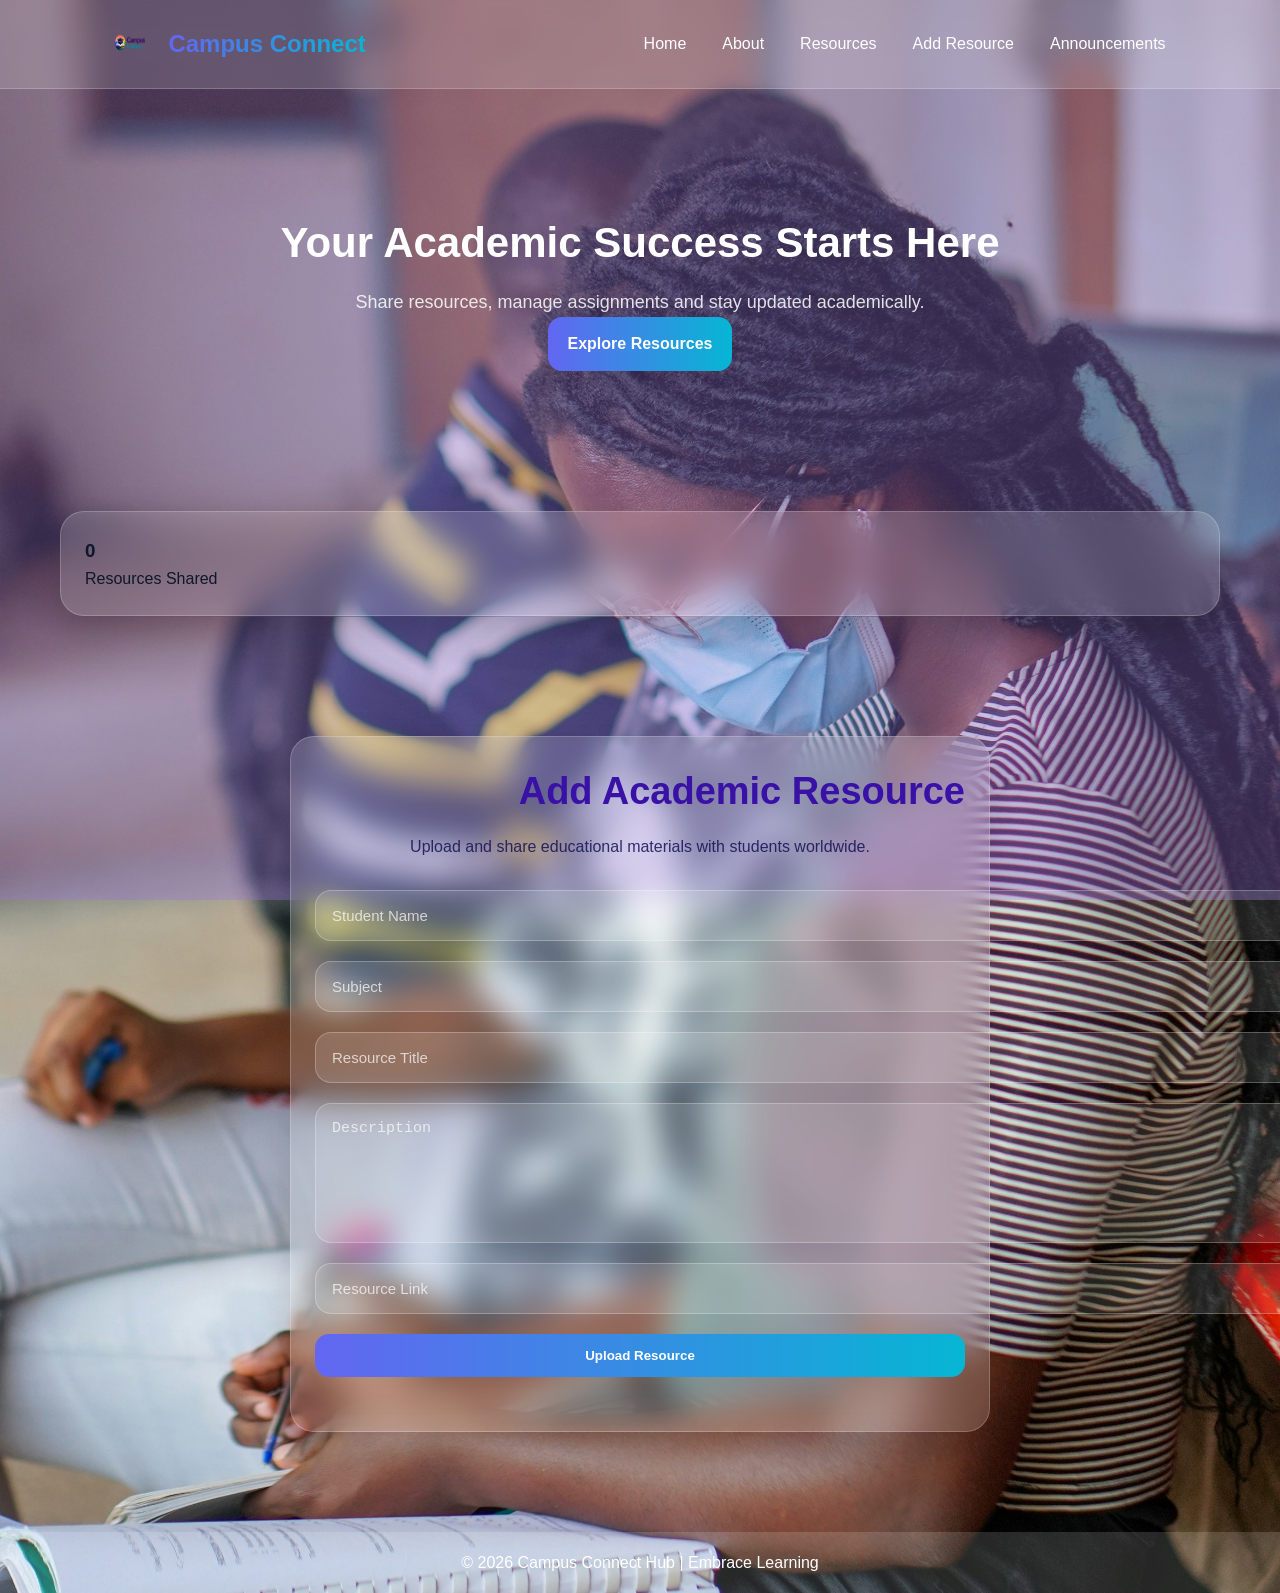
==== index.html @ 4bccbc1d "Update my index.html file" ====
<!DOCTYPE html>
<html lang="en">
<head>
  <meta charset="UTF-8" />
  <meta name="viewport" content="width=device-width, initial-scale=1.0"/>
  <title>Campus Connect Hub</title>

  <link rel="stylesheet" href="css/style.css"/>
</head>

<body class="screen home">

<header>

  <nav>

    <div class="logo-container">
      <img src="./assets/images/logo.png" alt="Campus Connect Hub" class="logo-img">

      <span class="logo-text">
        Campus Connect
      </span>
    </div>

    <ul>
      <li><a href="index.html">Home</a></li>

      <li><a href="about.html">About</a></li>

      <li><a href="resources.html">Resources</a></li>

      <li><a href="add.html">Add Resource</a></li>

      <li><a href="announcements.html">Announcements</a></li>
    </ul>

  </nav>

</header>

<main>

  <!-- HERO SECTION -->

  <section class="hero">

    <h2>
      Your Academic Success Starts Here
    </h2>

    <p>
      Share resources, manage assignments and stay updated academically.
    </p>

    <a href="resources.html" class="btn">
      Explore Resources
    </a>

  </section>

  <!-- STATS SECTION -->

  <section class="stats">

    <div class="card">

      <h3 id="resourceCount">
        0
      </h3>

      <p>
        Resources Shared
      </p>

    </div>

  </section>

  <!-- FORM SECTION -->

  <section class="form-section">

    <div class="form-container">

      <h2>
        Add Academic Resource
      </h2>

      <p>
        Upload and share educational materials with students worldwide.
      </p>

      <form id="resourceForm">

        <input 
          type="text" 
          id="studentName" 
          placeholder="Student Name" 
          required
        >

        <input 
          type="text" 
          id="subject" 
          placeholder="Subject" 
          required
        >

        <input 
          type="text" 
          id="title" 
          placeholder="Resource Title" 
          required
        >

        <textarea 
          id="description" 
          placeholder="Description" 
          required
        ></textarea>

        <input 
          type="url" 
          id="link" 
          placeholder="Resource Link" 
          required
        >

        <button type="submit">
          Upload Resource
        </button>

      </form>

      <p id="message"></p>

    </div>

  </section>

</main>

<footer>
  <p>
    © 2026 Campus Connect Hub | Embrace Learning
  </p>
</footer>

<script src="js/script.js"></script>

</body>
</html>
---- css/style.css ----
/* =========================
   DESIGN SYSTEM
========================= */

:root {
  --text: #0f172a;
  --muted: #64748b;

  --primary: #6366f1;
  --secondary: #06b6d4;
  --accent: #f97316;

  --border: #e5e7eb;
  --shadow: 0 12px 30px rgba(0,0,0,0.10);
  --radius: 14px;
}

/* =========================
   GLOBAL RESET
========================= */

* {
  margin: 0;
  padding: 0;
  box-sizing: border-box;
}

/* =========================
   BACKGROUND IMAGE SYSTEM
========================= */

body {
  font-family: "Inter", "Poppins", sans-serif;
  color: var(--text);
  line-height: 1.6;
  min-height: 100vh;

  background-size: cover;
  background-position: center;
  background-repeat: no-repeat;

  position: relative;
  display: flex;
  flex-direction: column;

  z-index: 0;
}

/* DARK OVERLAY */
body::before {
  content: "";
  position: fixed;
  inset: 0;
  background: rgba(156, 116, 221, 0.35);
  z-index: -1;
}

/* KEEP CONTENT ABOVE OVERLAY */
header,
main,
footer {
  position: relative;
  z-index: 1;
}

/* SCREEN ANIMATION */
body.screen {
  animation: fadeIn 0.6s ease;
}

/* =========================
   PAGE BACKGROUNDS
========================= */

body.home {
  background-image: url("../assets/images/kojo-kwarteng-xl-x9IB6wxc-unsplash.jpg");
}

body.about {
  background-image: url("../assets/images/kojo-kwarteng-n5duzZWYReQ-unsplash.jpg");
}

body.resources {
  background-image: url("../assets/images/cytonn-photography-vWchRczcQwM-unsplash.jpg");
}

body.add {
  background-image: url("../assets/images/justin-morgan-xE0RlkfJ41U-unsplash.jpg");
}

body.announcements {
  background-image: url("../assets/images/premium_photo-1714265043317-b49141f2197b.avif");
}

/* =========================
   NAVBAR
========================= */

nav {
  display: flex;
  justify-content: space-between;
  align-items: center;

  padding: 14px 8%;

  background: rgba(255,255,255,0.15);
  backdrop-filter: blur(12px);

  border-bottom: 1px solid rgba(255,255,255,0.2);

  color: white;
}

nav ul {
  display: flex;
  gap: 12px;
  list-style: none;
}

nav ul li a {
  color: white;
  text-decoration: none;

  padding: 8px 12px;
  border-radius: 10px;

  transition: 0.3s;
}

nav ul li a:hover {
  background: rgba(255,255,255,0.25);
}

/* =========================
   LOGO
========================= */

.logo-container {
  display: flex;
  align-items: center;
  gap: 6px;
}

.logo-img {
  width: 60px;
  height: 60px;

  border-radius: 12px;

  animation: pop 1s ease;
}

.logo-text {
  font-weight: 800;
  font-size: 24px;

  background: linear-gradient(
    90deg,
    var(--primary),
    var(--secondary)
  );

  color: transparent;
  background-clip: text;
}

/* =========================
   MAIN LAYOUT
========================= */

main {
  flex: 1;
  padding: 20px;
}

/* =========================
   HERO
========================= */

.hero {
  text-align: center;
  padding: 100px 20px;
}

.hero h2 {
  font-size: 42px;
  font-weight: 800;
  color: white;
}

.hero p {
  color: rgba(255,255,255,0.85);
  margin-top: 12px;
  font-size: 18px;
}

/* =========================
   BUTTONS
========================= */

.btn,
button {
  background: linear-gradient(
    90deg,
    var(--primary),
    var(--secondary)
  );

  color: white;

  border: none;

  padding: 14px 20px;

  border-radius: 14px;

  font-weight: 600;

  cursor: pointer;

  box-shadow: var(--shadow);

  transition: 0.3s;

  text-decoration: none;

  display: inline-block;
}

.btn:hover,
button:hover {
  transform: translateY(-3px);

  background: linear-gradient(
    90deg,
    var(--accent),
    var(--primary)
  );
}

/* =========================
   GLASS CARDS
========================= */

.card,
.resource-card,
.announcement-card,
.form-container {
  background: rgba(255,255,255,0.15);

  backdrop-filter: blur(16px);

  border-radius: 24px;

  padding: 24px;

  box-shadow: 0 15px 40px rgba(0,0,0,0.18);

  border: 1px solid rgba(255,255,255,0.2);

  transition: 0.3s;
}

.card:hover,
.resource-card:hover,
.announcement-card:hover {
  transform: translateY(-6px);
}

/* =========================
   STATS
========================= */

.stats {
  display: grid;

  grid-template-columns: repeat(auto-fit, minmax(240px, 1fr));

  gap: 18px;

  padding: 40px;
}

/* =========================
   ABOUT SECTIONS
========================= */

.about-section,
.founder-section,
.mission-section {
  background: rgba(255,255,255,0.15);

  backdrop-filter: blur(12px);

  padding: 24px;

  margin: 20px;

  border-radius: 20px;

  color: white;
}

/* =========================
   RESOURCES PAGE
========================= */

.resource-page {
  padding: 30px;
}

.resource-page h2 {
  color: white;
  margin-bottom: 10px;
}

.subtitle {
  color: rgba(255,255,255,0.8);
  margin-bottom: 20px;
}

#resourceContainer {
  display: grid;

  grid-template-columns: repeat(auto-fit, minmax(240px, 1fr));

  gap: 20px;
}

#searchInput {
  width: 100%;

  padding: 16px;

  border-radius: 14px;

  border: none;

  margin-bottom: 24px;

  outline: none;
}

/* =========================
   FORM SECTION
========================= */

.form-section {
  display: flex;
  justify-content: center;
  align-items: center;

  padding: 80px 20px;
}

/* FORM CARD */

.form-container {
  width: 100%;
  max-width: 700px;

  animation: fadeInUp 0.8s ease;
}

/* FORM TITLE */

.form-container h2 {
  text-align: right;

  font-size: 38px;

  margin-bottom: 12px;

  color: rgb(57, 17, 167);

  font-weight: 800;
}

/* FORM SUBTEXT */

.form-container p {
  text-align: center;

  color: rgba(20, 16, 83, 0.85); 

  margin-bottom: 30px;
}

/* FORM LAYOUT */

#resourceForm {
  display: flex;
  flex-direction: column;

  gap: 20px;
}

/* INPUTS */

input,
textarea {
  width: 300%;

  padding: 16px;

  border-radius: 16px;

  border: 1px solid rgba(255,255,255,0.25);

  background: rgba(255,255,255,0.12);

  color: rgb(39, 25, 158);

  font-size: 15px;

  outline: none;

  transition: 0.3s;
}

/* PLACEHOLDERS */

input::placeholder,
textarea::placeholder {
  color: rgba(255,255,255,0.7);
}

/* INPUT FOCUS */

input:focus,
textarea:focus {
  border-color: var(--secondary);

  box-shadow: 0 0 0 4px rgba(6,182,212,0.18);

  transform: translateY(-2px);
}

/* TEXTAREA */

textarea {
  min-height: 140px;
  resize: none;
}

/* SUCCESS MESSAGE */

#message {
  margin-top: 18px;

  text-align: center;

  font-weight: 600;

  color: white;
}

/* =========================
   FOOTER
========================= */

footer {
  text-align: center;

  padding: 18px;

  margin-top: auto;

  background: rgba(255,255,255,0.15);

  color: white;
}

/* =========================
   ANIMATIONS
========================= */

@keyframes fadeIn {
  from {
    opacity: 0;
    transform: scale(1.02);
  }

  to {
    opacity: 1;
    transform: scale(1);
  }
}

@keyframes pop {
  from {
    transform: scale(0.5);
    opacity: 0;
  }

  to {
    transform: scale(1);
    opacity: 1;
  }
}

@keyframes fadeInUp {
  from {
    opacity: 0;
    transform: translateY(30px);
  }

  to {
    opacity: 1;
    transform: translateY(0);
  }
}

/* =========================
   RESPONSIVE
========================= */

@media (max-width: 768px) {

  nav {
    flex-direction: column;
    gap: 10px;
  }

  nav ul {
    flex-direction: column;
    text-align: center;
  }

  .hero h2 {
    font-size: 30px;
  }

  .form-container {
    padding: 28px;
  }

  .logo-img {
    width: 50px;
    height: 50px;
  }

}
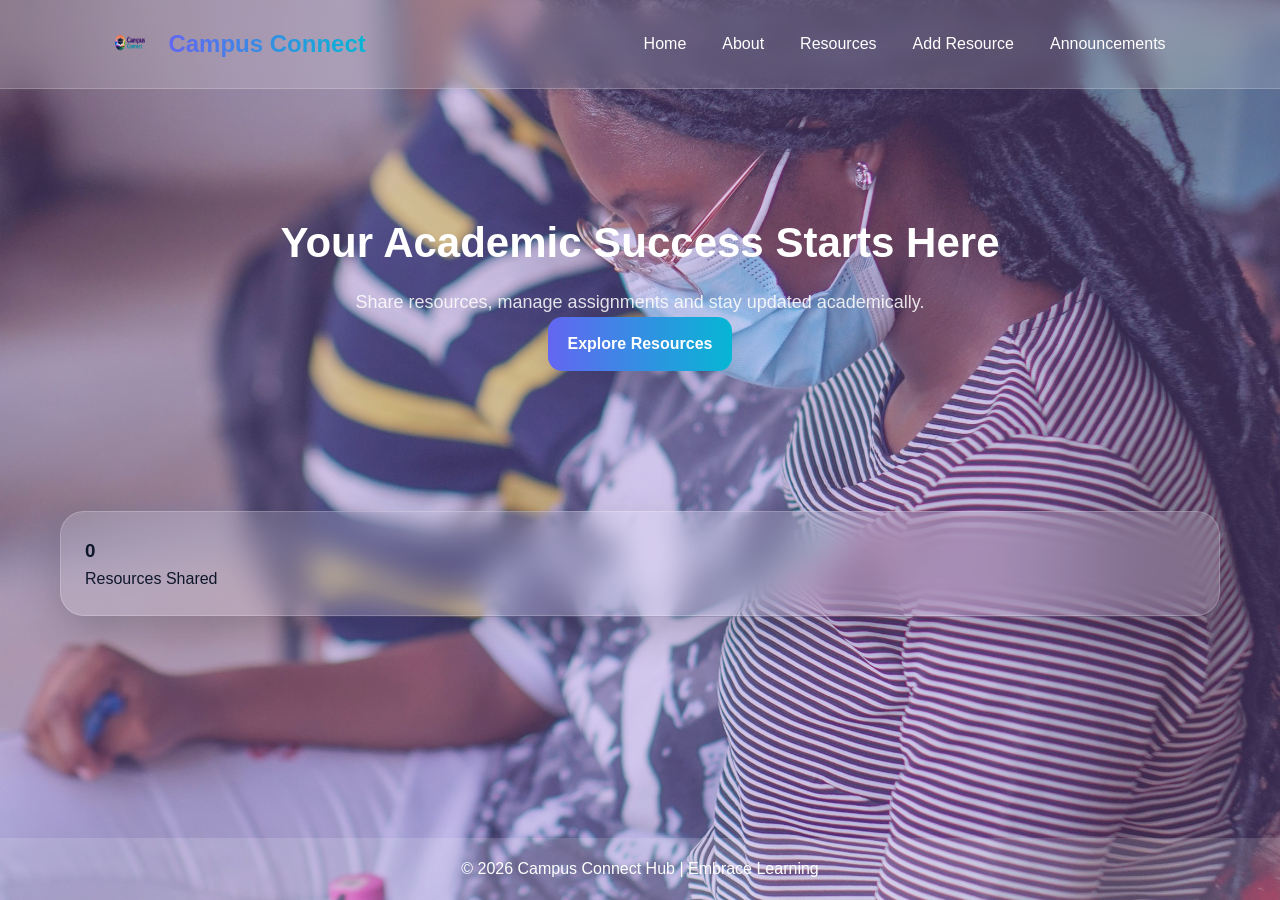
==== commit b65cac6f: "Update add.html file" ====
--- a/index.html
+++ b/index.html
@@ -40,8 +40,6 @@
 
 <main>
 
-  <!-- HERO SECTION -->
-
   <section class="hero">
 
     <h2>
@@ -57,8 +55,6 @@
     </a>
 
   </section>
-
-  <!-- STATS SECTION -->
 
   <section class="stats">
 
@@ -76,74 +72,14 @@
 
   </section>
 
-  <!-- FORM SECTION -->
-
-  <section class="form-section">
-
-    <div class="form-container">
-
-      <h2>
-        Add Academic Resource
-      </h2>
-
-      <p>
-        Upload and share educational materials with students worldwide.
-      </p>
-
-      <form id="resourceForm">
-
-        <input 
-          type="text" 
-          id="studentName" 
-          placeholder="Student Name" 
-          required
-        >
-
-        <input 
-          type="text" 
-          id="subject" 
-          placeholder="Subject" 
-          required
-        >
-
-        <input 
-          type="text" 
-          id="title" 
-          placeholder="Resource Title" 
-          required
-        >
-
-        <textarea 
-          id="description" 
-          placeholder="Description" 
-          required
-        ></textarea>
-
-        <input 
-          type="url" 
-          id="link" 
-          placeholder="Resource Link" 
-          required
-        >
-
-        <button type="submit">
-          Upload Resource
-        </button>
-
-      </form>
-
-      <p id="message"></p>
-
-    </div>
-
-  </section>
-
 </main>
 
 <footer>
+
   <p>
     © 2026 Campus Connect Hub | Embrace Learning
   </p>
+
 </footer>
 
 <script src="js/script.js"></script>
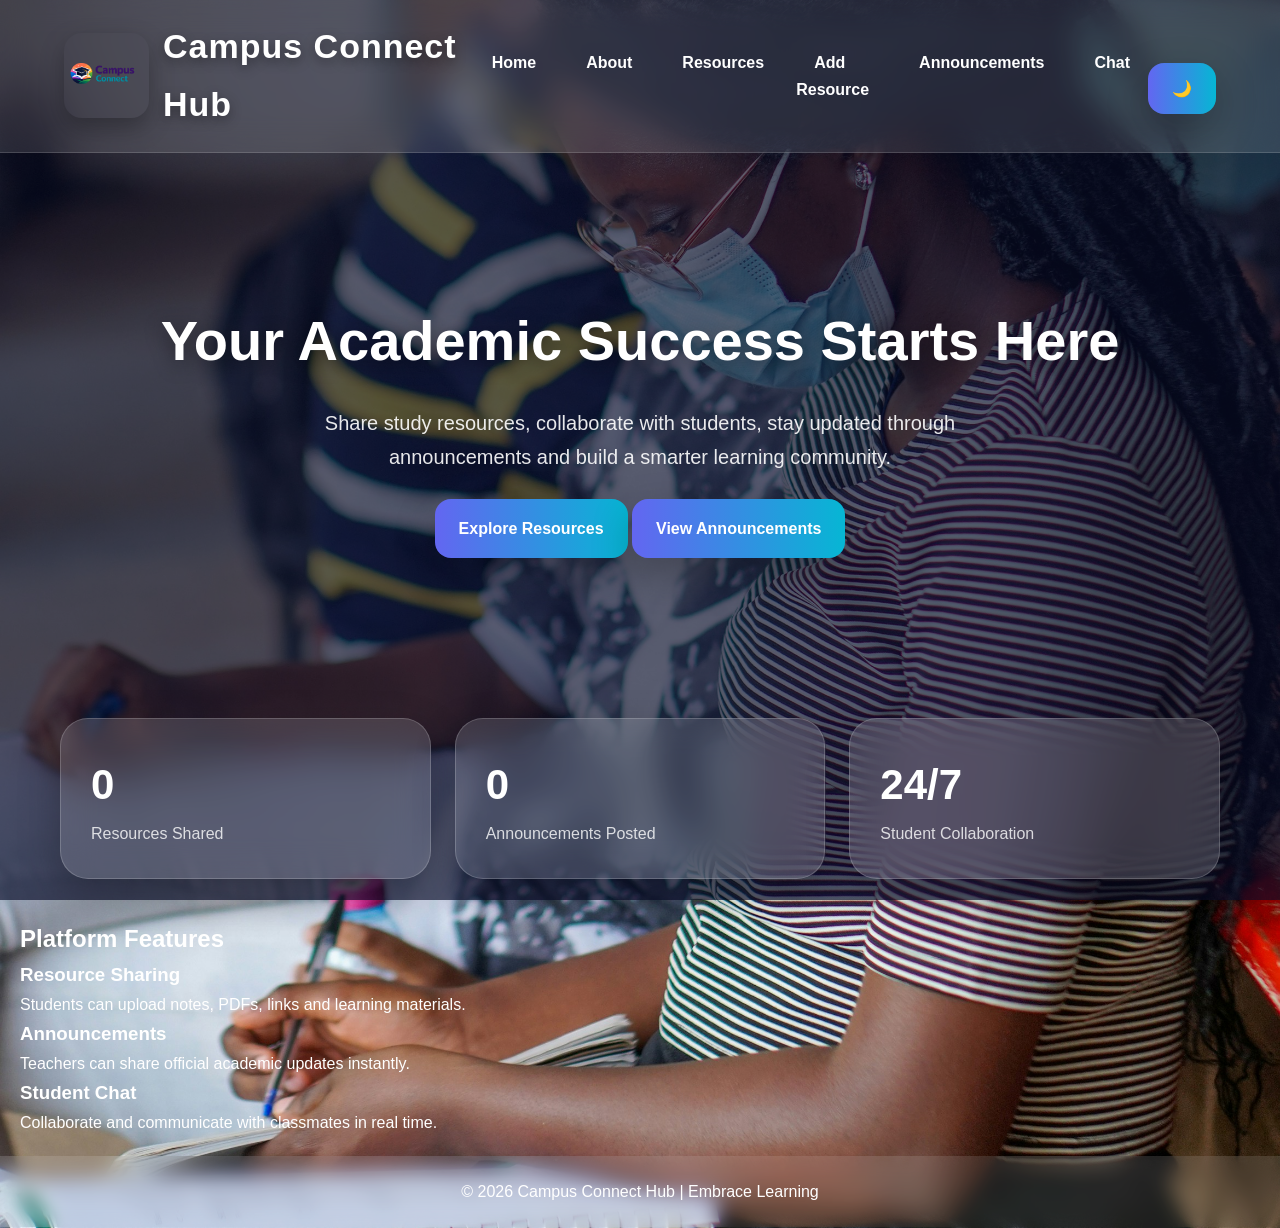
==== commit 93785b3d: "Add login for student or teacher" ====
--- a/index.html
+++ b/index.html
@@ -1,88 +1,259 @@
 <!DOCTYPE html>
 <html lang="en">
+
 <head>
   <meta charset="UTF-8" />
-  <meta name="viewport" content="width=device-width, initial-scale=1.0"/>
+
+  <meta name="viewport"
+        content="width=device-width, initial-scale=1.0" />
+
   <title>Campus Connect Hub</title>
 
-  <link rel="stylesheet" href="css/style.css"/>
+  <link rel="stylesheet" href="css/style.css" />
 </head>
 
 <body class="screen home">
 
-<header>
-
-  <nav>
-
-    <div class="logo-container">
-      <img src="./assets/images/logo.png" alt="Campus Connect Hub" class="logo-img">
-
-      <span class="logo-text">
-        Campus Connect
-      </span>
-    </div>
-
-    <ul>
-      <li><a href="index.html">Home</a></li>
-
-      <li><a href="about.html">About</a></li>
-
-      <li><a href="resources.html">Resources</a></li>
-
-      <li><a href="add.html">Add Resource</a></li>
-
-      <li><a href="announcements.html">Announcements</a></li>
-    </ul>
-
-  </nav>
-
-</header>
-
-<main>
-
-  <section class="hero">
-
-    <h2>
-      Your Academic Success Starts Here
-    </h2>
+  <!-- =========================
+       HEADER
+  ========================== -->
+
+  <header class="main-header">
+
+    <nav class="navbar">
+
+      <!-- LOGO -->
+
+      <div class="logo-container">
+
+        <img
+          src="./assets/images/logo.png"
+          alt="Campus Connect Hub Logo"
+          class="logo-img"
+        >
+
+        <span class="logo-text">
+          Campus Connect Hub
+        </span>
+
+      </div>
+
+      <!-- NAVIGATION -->
+
+      <ul class="nav-links">
+
+        <li>
+          <a href="index.html" class="active">
+            Home
+          </a>
+        </li>
+
+        <li>
+          <a href="about.html">
+            About
+          </a>
+        </li>
+
+        <li>
+          <a href="resources.html">
+            Resources
+          </a>
+        </li>
+
+        <li>
+          <a href="add.html">
+            Add Resource
+          </a>
+        </li>
+
+        <li>
+          <a href="announcements.html">
+            Announcements
+          </a>
+        </li>
+
+        <li>
+          <a href="chat.html">
+            Chat
+          </a>
+        </li>
+
+      </ul>
+
+      <!-- DARK MODE -->
+
+      <button id="darkModeBtn" class="dark-btn">
+        🌙
+      </button>
+
+    </nav>
+
+  </header>
+
+  <!-- =========================
+       MAIN
+  ========================== -->
+
+  <main>
+
+    <!-- HERO SECTION -->
+
+    <section class="hero">
+
+      <div class="hero-content">
+
+        <h2>
+          Your Academic Success Starts Here
+        </h2>
+
+        <p>
+          Share study resources, collaborate with students,
+          stay updated through announcements and build a smarter
+          learning community.
+        </p>
+
+        <div class="hero-buttons">
+
+          <a href="resources.html" class="btn">
+            Explore Resources
+          </a>
+
+          <a href="announcements.html" class="btn secondary-btn">
+            View Announcements
+          </a>
+
+        </div>
+
+      </div>
+
+    </section>
+
+    <!-- =========================
+         STATS SECTION
+    ========================== -->
+
+    <section class="stats">
+
+      <div class="card">
+
+        <h3 id="resourceCount">
+          0
+        </h3>
+
+        <p>
+          Resources Shared
+        </p>
+
+      </div>
+
+      <div class="card">
+
+        <h3 id="announcementCount">
+          0
+        </h3>
+
+        <p>
+          Announcements Posted
+        </p>
+
+      </div>
+
+      <div class="card">
+
+        <h3>
+          24/7
+        </h3>
+
+        <p>
+          Student Collaboration
+        </p>
+
+      </div>
+
+    </section>
+
+    <!-- =========================
+         FEATURES
+    ========================== -->
+
+    <section class="features">
+
+      <h2 class="section-title">
+        Platform Features
+      </h2>
+
+      <div class="features-grid">
+
+        <!-- RESOURCE SHARING -->
+
+        <div class="feature-card">
+
+          <h3>
+             Resource Sharing
+          </h3>
+
+          <p>
+            Students can upload notes, PDFs,
+            links and learning materials.
+          </p>
+
+        </div>
+
+        <!-- ANNOUNCEMENTS -->
+
+        <div class="feature-card">
+
+          <h3>
+             Announcements
+          </h3>
+
+          <p>
+            Teachers can share official
+            academic updates instantly.
+          </p>
+
+        </div>
+
+        <!-- CHAT -->
+
+        <div class="feature-card">
+
+          <h3>
+             Student Chat
+          </h3>
+
+          <p>
+            Collaborate and communicate
+            with classmates in real time.
+          </p>
+
+        </div>
+
+      </div>
+
+    </section>
+
+  </main>
+
+  <!-- =========================
+       FOOTER
+  ========================== -->
+
+  <footer>
 
     <p>
-      Share resources, manage assignments and stay updated academically.
+      © 2026 Campus Connect Hub |
+      Embrace Learning
     </p>
 
-    <a href="resources.html" class="btn">
-      Explore Resources
-    </a>
-
-  </section>
-
-  <section class="stats">
-
-    <div class="card">
-
-      <h3 id="resourceCount">
-        0
-      </h3>
-
-      <p>
-        Resources Shared
-      </p>
-
-    </div>
-
-  </section>
-
-</main>
-
-<footer>
-
-  <p>
-    © 2026 Campus Connect Hub | Embrace Learning
-  </p>
-
-</footer>
-
-<script src="js/script.js"></script>
+  </footer>
+
+  <!-- =========================
+       SCRIPT
+  ========================== -->
+
+  <script src="js/script.js"></script>
 
 </body>
+
 </html>
--- a/css/style.css
+++ b/css/style.css
@@ -3,16 +3,18 @@
 ========================= */
 
 :root {
-  --text: #0f172a;
-  --muted: #64748b;
+  --text: #ffffff;
+  --muted: #dbe4ff;
 
   --primary: #6366f1;
   --secondary: #06b6d4;
   --accent: #f97316;
 
-  --border: #e5e7eb;
-  --shadow: 0 12px 30px rgba(0,0,0,0.10);
-  --radius: 14px;
+  --border: rgba(255,255,255,0.2);
+
+  --shadow: 0 15px 40px rgba(0,0,0,0.25);
+
+  --radius: 18px;
 }
 
 /* =========================
@@ -26,36 +28,47 @@
 }
 
 /* =========================
-   BACKGROUND IMAGE SYSTEM
+   BODY & BACKGROUND
 ========================= */
 
 body {
   font-family: "Inter", "Poppins", sans-serif;
+
   color: var(--text);
-  line-height: 1.6;
+
+  line-height: 1.7;
+
   min-height: 100vh;
 
   background-size: cover;
   background-position: center;
   background-repeat: no-repeat;
+  background-attachment: fixed;
 
   position: relative;
+
   display: flex;
   flex-direction: column;
 
-  z-index: 0;
+  overflow-x: hidden;
 }
 
 /* DARK OVERLAY */
+
 body::before {
   content: "";
+
   position: fixed;
+
   inset: 0;
-  background: rgba(156, 116, 221, 0.35);
+
+  background: rgba(8, 12, 40, 0.65);
+
   z-index: -1;
 }
 
 /* KEEP CONTENT ABOVE OVERLAY */
+
 header,
 main,
 footer {
@@ -63,9 +76,10 @@
   z-index: 1;
 }
 
-/* SCREEN ANIMATION */
+/* PAGE LOAD */
+
 body.screen {
-  animation: fadeIn 0.6s ease;
+  animation: fadeIn 0.8s ease;
 }
 
 /* =========================
@@ -98,78 +112,103 @@
 
 nav {
   display: flex;
+
   justify-content: space-between;
+
   align-items: center;
 
-  padding: 14px 8%;
-
-  background: rgba(255,255,255,0.15);
-  backdrop-filter: blur(12px);
-
-  border-bottom: 1px solid rgba(255,255,255,0.2);
-
-  color: white;
-}
+  padding: 18px 5%;
+
+  background: rgba(255,255,255,0.12);
+
+  backdrop-filter: blur(16px);
+
+  border-bottom: 1px solid rgba(255,255,255,0.15);
+}
+
+/* =========================
+   LOGO + TITLE
+========================= */
+
+.logo-container {
+  display: flex;
+
+  align-items: center;
+
+  gap: 14px;
+
+  margin-right: auto;
+}
+
+/* BIGGER LOGO */
+
+.logo-img {
+  width: 85px;
+
+  height: 85px;
+
+  object-fit: cover;
+
+  border-radius: 18px;
+
+  box-shadow: 0 10px 25px rgba(0,0,0,0.3);
+
+  animation: pop 1s ease;
+}
+
+/* TITLE TO FAR LEFT */
+
+.logo-text {
+  font-size: 34px;
+
+  font-weight: 900;
+
+  letter-spacing: 1px;
+
+  color: white;
+
+  text-shadow: 0 4px 12px rgba(0,0,0,0.4);
+}
+
+/* =========================
+   NAV LINKS
+========================= */
 
 nav ul {
   display: flex;
-  gap: 12px;
+
+  gap: 14px;
+
   list-style: none;
 }
 
 nav ul li a {
   color: white;
+
   text-decoration: none;
 
-  padding: 8px 12px;
-  border-radius: 10px;
-
-  transition: 0.3s;
+  padding: 12px 18px;
+
+  border-radius: 14px;
+
+  font-weight: 600;
+
+  transition: 0.3s ease;
 }
 
 nav ul li a:hover {
-  background: rgba(255,255,255,0.25);
-}
-
-/* =========================
-   LOGO
-========================= */
-
-.logo-container {
-  display: flex;
-  align-items: center;
-  gap: 6px;
-}
-
-.logo-img {
-  width: 60px;
-  height: 60px;
-
-  border-radius: 12px;
-
-  animation: pop 1s ease;
-}
-
-.logo-text {
-  font-weight: 800;
-  font-size: 24px;
-
-  background: linear-gradient(
-    90deg,
-    var(--primary),
-    var(--secondary)
-  );
-
-  color: transparent;
-  background-clip: text;
-}
-
-/* =========================
-   MAIN LAYOUT
+  background: rgba(255,255,255,0.18);
+
+  transform: translateY(-2px);
+}
+
+/* =========================
+   MAIN
 ========================= */
 
 main {
   flex: 1;
+
   padding: 20px;
 }
 
@@ -179,19 +218,30 @@
 
 .hero {
   text-align: center;
-  padding: 100px 20px;
+
+  padding: 120px 20px;
 }
 
 .hero h2 {
-  font-size: 42px;
-  font-weight: 800;
-  color: white;
+  font-size: 56px;
+
+  font-weight: 900;
+
+  color: white;
+
+  text-shadow: 0 5px 20px rgba(0,0,0,0.45);
+
+  margin-bottom: 18px;
 }
 
 .hero p {
-  color: rgba(255,255,255,0.85);
-  margin-top: 12px;
-  font-size: 18px;
+  font-size: 20px;
+
+  color: rgba(255,255,255,0.9);
+
+  max-width: 700px;
+
+  margin: auto;
 }
 
 /* =========================
@@ -210,26 +260,30 @@
 
   border: none;
 
-  padding: 14px 20px;
-
-  border-radius: 14px;
-
-  font-weight: 600;
+  padding: 16px 24px;
+
+  border-radius: 16px;
+
+  font-size: 16px;
+
+  font-weight: 700;
 
   cursor: pointer;
 
+  text-decoration: none;
+
+  display: inline-block;
+
+  margin-top: 25px;
+
   box-shadow: var(--shadow);
 
-  transition: 0.3s;
-
-  text-decoration: none;
-
-  display: inline-block;
+  transition: 0.35s ease;
 }
 
 .btn:hover,
 button:hover {
-  transform: translateY(-3px);
+  transform: translateY(-4px) scale(1.02);
 
   background: linear-gradient(
     90deg,
@@ -245,26 +299,29 @@
 .card,
 .resource-card,
 .announcement-card,
-.form-container {
-  background: rgba(255,255,255,0.15);
-
-  backdrop-filter: blur(16px);
-
-  border-radius: 24px;
-
-  padding: 24px;
-
-  box-shadow: 0 15px 40px rgba(0,0,0,0.18);
-
-  border: 1px solid rgba(255,255,255,0.2);
-
-  transition: 0.3s;
+.form-container,
+.about-section,
+.mission-section,
+.founder-section {
+  background: rgba(255,255,255,0.14);
+
+  backdrop-filter: blur(18px);
+
+  border: 1px solid rgba(255,255,255,0.18);
+
+  border-radius: 28px;
+
+  padding: 30px;
+
+  box-shadow: var(--shadow);
+
+  transition: 0.35s ease;
 }
 
 .card:hover,
 .resource-card:hover,
 .announcement-card:hover {
-  transform: translateY(-6px);
+  transform: translateY(-8px);
 }
 
 /* =========================
@@ -274,71 +331,99 @@
 .stats {
   display: grid;
 
-  grid-template-columns: repeat(auto-fit, minmax(240px, 1fr));
-
-  gap: 18px;
+  grid-template-columns: repeat(auto-fit, minmax(260px, 1fr));
+
+  gap: 24px;
 
   padding: 40px;
 }
 
+.card h3 {
+  font-size: 42px;
+
+  color: white;
+}
+
+.card p {
+  color: rgba(255,255,255,0.8);
+}
+
 /* =========================
    ABOUT SECTIONS
 ========================= */
 
 .about-section,
-.founder-section,
-.mission-section {
-  background: rgba(255,255,255,0.15);
-
-  backdrop-filter: blur(12px);
-
-  padding: 24px;
-
-  margin: 20px;
-
-  border-radius: 20px;
-
-  color: white;
-}
-
-/* =========================
-   RESOURCES PAGE
+.mission-section,
+.founder-section {
+  margin: 25px;
+
+  color: white;
+}
+
+.about-section h2,
+.mission-section h2,
+.founder-section h2 {
+  margin-bottom: 14px;
+
+  font-size: 32px;
+}
+
+/* =========================
+   RESOURCES
 ========================= */
 
 .resource-page {
-  padding: 30px;
+  padding: 40px;
 }
 
 .resource-page h2 {
   color: white;
-  margin-bottom: 10px;
+
+  font-size: 42px;
+
+  margin-bottom: 12px;
 }
 
 .subtitle {
-  color: rgba(255,255,255,0.8);
-  margin-bottom: 20px;
+  color: rgba(255,255,255,0.88);
+
+  margin-bottom: 24px;
+
+  font-size: 18px;
 }
 
 #resourceContainer {
   display: grid;
 
-  grid-template-columns: repeat(auto-fit, minmax(240px, 1fr));
-
-  gap: 20px;
-}
+  grid-template-columns: repeat(auto-fit, minmax(260px, 1fr));
+
+  gap: 24px;
+}
+
+/* SEARCH */
 
 #searchInput {
   width: 100%;
 
-  padding: 16px;
-
-  border-radius: 14px;
+  padding: 18px;
+
+  border-radius: 18px;
 
   border: none;
 
-  margin-bottom: 24px;
-
   outline: none;
+
+  font-size: 16px;
+
+  margin-bottom: 30px;
+
+  background: rgba(255,255,255,0.18);
+
+  color: white;
+}
+
+#searchInput::placeholder {
+  color: rgba(255,255,255,0.75);
 }
 
 /* =========================
@@ -347,17 +432,20 @@
 
 .form-section {
   display: flex;
+
   justify-content: center;
+
   align-items: center;
 
-  padding: 80px 20px;
-}
-
-/* FORM CARD */
+  padding: 100px 20px;
+}
+
+/* FORM CONTAINER */
 
 .form-container {
   width: 100%;
-  max-width: 700px;
+
+  max-width: 950px;
 
   animation: fadeInUp 0.8s ease;
 }
@@ -365,15 +453,15 @@
 /* FORM TITLE */
 
 .form-container h2 {
-  text-align: right;
-
-  font-size: 38px;
-
-  margin-bottom: 12px;
-
-  color: rgb(57, 17, 167);
-
-  font-weight: 800;
+  text-align: center;
+
+  font-size: 48px;
+
+  margin-bottom: 14px;
+
+  color: white;
+
+  font-weight: 900;
 }
 
 /* FORM SUBTEXT */
@@ -381,48 +469,49 @@
 .form-container p {
   text-align: center;
 
-  color: rgba(20, 16, 83, 0.85); 
-
-  margin-bottom: 30px;
+  color: rgba(255,255,255,0.88);
+
+  margin-bottom: 35px;
+
+  font-size: 18px;
 }
 
 /* FORM LAYOUT */
 
 #resourceForm {
   display: flex;
+
   flex-direction: column;
 
-  gap: 20px;
+  gap: 24px;
 }
 
 /* INPUTS */
 
 input,
 textarea {
-  width: 300%;
-
-  padding: 16px;
-
-  border-radius: 16px;
-
-  border: 1px solid rgba(255,255,255,0.25);
+  width: 100%;
+
+  padding: 20px;
+
+  border-radius: 18px;
+
+  border: 1px solid rgba(255,255,255,0.2);
 
   background: rgba(255,255,255,0.12);
 
-  color: rgb(39, 25, 158);
-
-  font-size: 15px;
+  color: white;
+
+  font-size: 16px;
 
   outline: none;
 
-  transition: 0.3s;
-}
-
-/* PLACEHOLDERS */
+  transition: 0.35s ease;
+}
 
 input::placeholder,
 textarea::placeholder {
-  color: rgba(255,255,255,0.7);
+  color: rgba(255,255,255,0.75);
 }
 
 /* INPUT FOCUS */
@@ -431,7 +520,9 @@
 textarea:focus {
   border-color: var(--secondary);
 
-  box-shadow: 0 0 0 4px rgba(6,182,212,0.18);
+  box-shadow: 0 0 0 5px rgba(6,182,212,0.22);
+
+  background: rgba(255,255,255,0.18);
 
   transform: translateY(-2px);
 }
@@ -439,20 +530,21 @@
 /* TEXTAREA */
 
 textarea {
-  min-height: 140px;
+  min-height: 170px;
+
   resize: none;
 }
 
-/* SUCCESS MESSAGE */
+/* MESSAGE */
 
 #message {
-  margin-top: 18px;
+  margin-top: 20px;
 
   text-align: center;
 
-  font-weight: 600;
-
-  color: white;
+  color: white;
+
+  font-weight: 700;
 }
 
 /* =========================
@@ -462,13 +554,13 @@
 footer {
   text-align: center;
 
-  padding: 18px;
-
-  margin-top: auto;
-
-  background: rgba(255,255,255,0.15);
-
-  color: white;
+  padding: 22px;
+
+  background: rgba(255,255,255,0.12);
+
+  color: white;
+
+  backdrop-filter: blur(10px);
 }
 
 /* =========================
@@ -478,7 +570,7 @@
 @keyframes fadeIn {
   from {
     opacity: 0;
-    transform: scale(1.02);
+    transform: scale(1.03);
   }
 
   to {
@@ -502,7 +594,7 @@
 @keyframes fadeInUp {
   from {
     opacity: 0;
-    transform: translateY(30px);
+    transform: translateY(35px);
   }
 
   to {
@@ -519,25 +611,63 @@
 
   nav {
     flex-direction: column;
-    gap: 10px;
+
+    gap: 18px;
   }
 
   nav ul {
     flex-direction: column;
+
     text-align: center;
   }
 
+  .logo-text {
+    font-size: 26px;
+  }
+
+  .logo-img {
+    width: 70px;
+    height: 70px;
+  }
+
   .hero h2 {
-    font-size: 30px;
+    font-size: 38px;
+  }
+
+  .hero p {
+    font-size: 17px;
   }
 
   .form-container {
     padding: 28px;
   }
 
-  .logo-img {
-    width: 50px;
-    height: 50px;
-  }
-
-}
+  .form-container h2 {
+    font-size: 34px;
+  }
+
+}
+
+.popup-notification {
+  position: fixed;
+  top: 20px;
+  right: 20px;
+  background: #111827;
+  color: white;
+  padding: 12px 18px;
+  border-radius: 10px;
+  box-shadow: 0 10px 25px rgba(0,0,0,0.2);
+  z-index: 9999;
+  animation: slideIn 0.3s ease;
+}
+
+@keyframes slideIn {
+  from {
+    transform: translateX(100px);
+    opacity: 0;
+  }
+  to {
+    transform: translateX(0);
+    opacity: 1;
+  }
+}
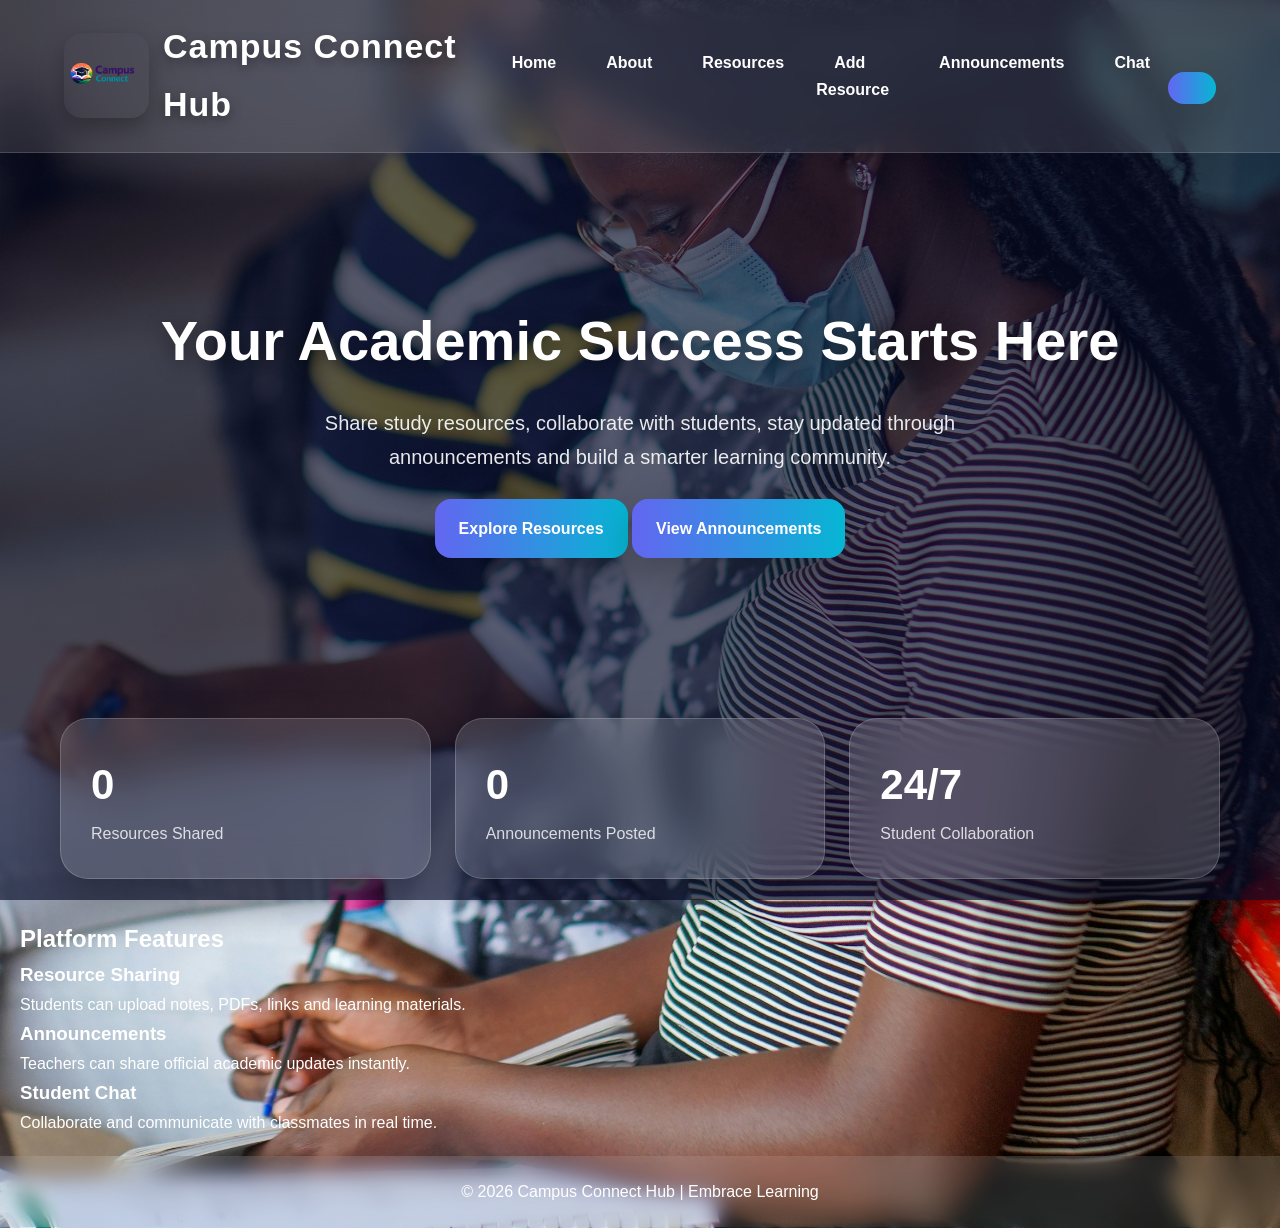
==== commit f2a19508: "Update my project" ====
--- a/index.html
+++ b/index.html
@@ -83,7 +83,7 @@
       <!-- DARK MODE -->
 
       <button id="darkModeBtn" class="dark-btn">
-        🌙
+        
       </button>
 
     </nav>
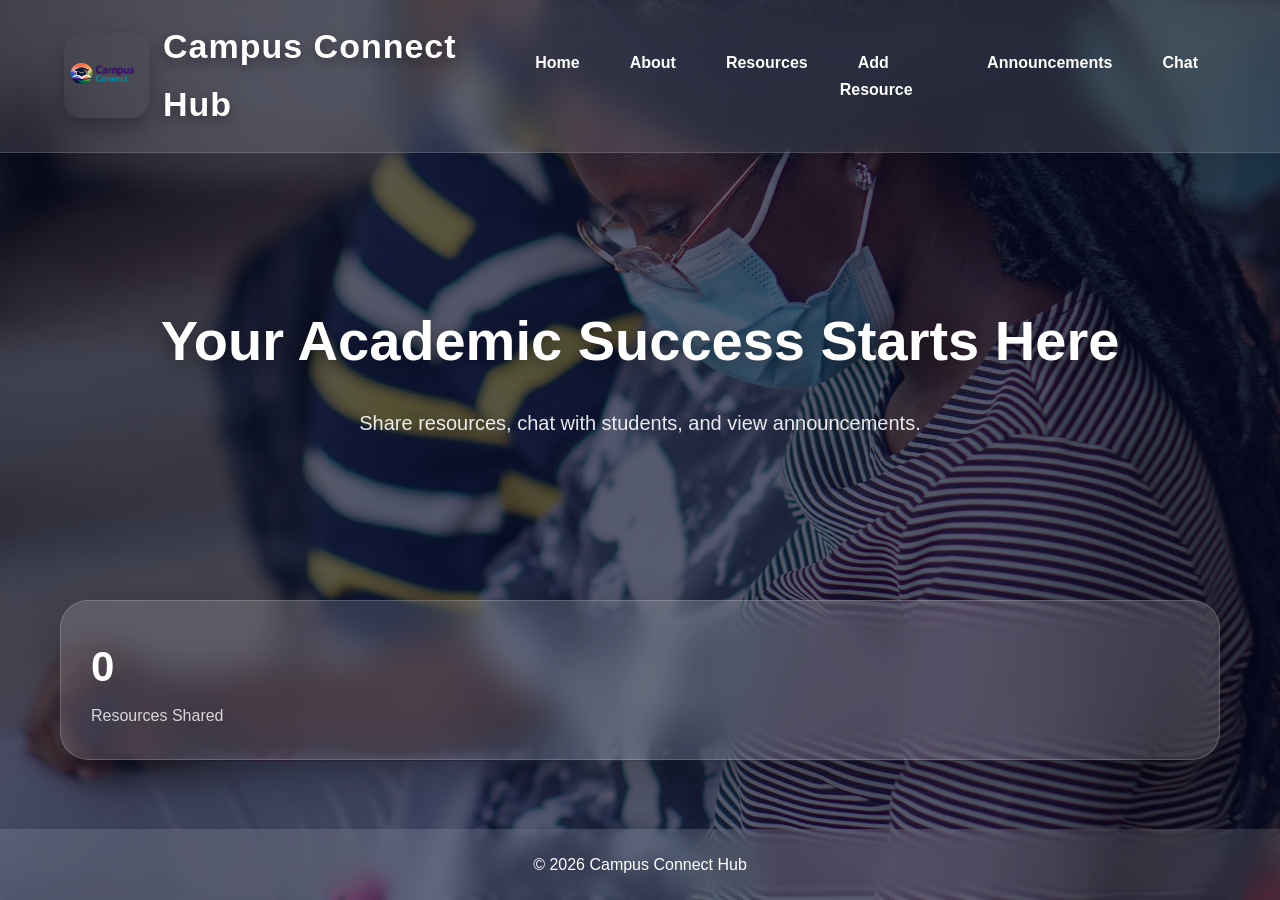
==== commit 25124e63: "Update html files" ====
--- a/index.html
+++ b/index.html
@@ -2,232 +2,67 @@
 <html lang="en">
 
 <head>
-  <meta charset="UTF-8" />
 
-  <meta name="viewport"
-        content="width=device-width, initial-scale=1.0" />
+  <meta charset="UTF-8">
+
+  <meta name="viewport" content="width=device-width, initial-scale=1.0">
 
   <title>Campus Connect Hub</title>
 
-  <link rel="stylesheet" href="css/style.css" />
+  <link rel="stylesheet" href="css/style.css">
+
 </head>
 
 <body class="screen home">
 
-  <!-- =========================
-       HEADER
-  ========================== -->
+  <!-- HEADER -->
 
-  <header class="main-header">
+  <header>
 
-    <nav class="navbar">
-
-      <!-- LOGO -->
+    <nav>
 
       <div class="logo-container">
 
-        <img
-          src="./assets/images/logo.png"
-          alt="Campus Connect Hub Logo"
-          class="logo-img"
-        >
+        <img src="./assets/images/logo.png" class="logo-img" alt="logo">
 
-        <span class="logo-text">
-          Campus Connect Hub
-        </span>
+        <span class="logo-text">Campus Connect Hub</span>
 
       </div>
 
-      <!-- NAVIGATION -->
+      <ul>
 
-      <ul class="nav-links">
-
-        <li>
-          <a href="index.html" class="active">
-            Home
-          </a>
-        </li>
-
-        <li>
-          <a href="about.html">
-            About
-          </a>
-        </li>
-
-        <li>
-          <a href="resources.html">
-            Resources
-          </a>
-        </li>
-
-        <li>
-          <a href="add.html">
-            Add Resource
-          </a>
-        </li>
-
-        <li>
-          <a href="announcements.html">
-            Announcements
-          </a>
-        </li>
-
-        <li>
-          <a href="chat.html">
-            Chat
-          </a>
-        </li>
+        <li><a href="index.html">Home</a></li>
+        <li><a href="about.html">About</a></li>
+        <li><a href="resources.html">Resources</a></li>
+        <li><a href="add.html">Add Resource</a></li>
+        <li><a href="announcements.html">Announcements</a></li>
+        <li><a href="chat.html">Chat</a></li>
 
       </ul>
-
-      <!-- DARK MODE -->
-
-      <button id="darkModeBtn" class="dark-btn">
-        
-      </button>
 
     </nav>
 
   </header>
 
-  <!-- =========================
-       MAIN
-  ========================== -->
+  <!-- MAIN -->
 
   <main>
 
-    <!-- HERO SECTION -->
-
     <section class="hero">
 
-      <div class="hero-content">
+      <h2>Your Academic Success Starts Here</h2>
 
-        <h2>
-          Your Academic Success Starts Here
-        </h2>
-
-        <p>
-          Share study resources, collaborate with students,
-          stay updated through announcements and build a smarter
-          learning community.
-        </p>
-
-        <div class="hero-buttons">
-
-          <a href="resources.html" class="btn">
-            Explore Resources
-          </a>
-
-          <a href="announcements.html" class="btn secondary-btn">
-            View Announcements
-          </a>
-
-        </div>
-
-      </div>
+      <p>Share resources, chat with students, and view announcements.</p>
 
     </section>
-
-    <!-- =========================
-         STATS SECTION
-    ========================== -->
 
     <section class="stats">
 
       <div class="card">
 
-        <h3 id="resourceCount">
-          0
-        </h3>
+        <h3 id="resourceCount">0</h3>
 
-        <p>
-          Resources Shared
-        </p>
-
-      </div>
-
-      <div class="card">
-
-        <h3 id="announcementCount">
-          0
-        </h3>
-
-        <p>
-          Announcements Posted
-        </p>
-
-      </div>
-
-      <div class="card">
-
-        <h3>
-          24/7
-        </h3>
-
-        <p>
-          Student Collaboration
-        </p>
-
-      </div>
-
-    </section>
-
-    <!-- =========================
-         FEATURES
-    ========================== -->
-
-    <section class="features">
-
-      <h2 class="section-title">
-        Platform Features
-      </h2>
-
-      <div class="features-grid">
-
-        <!-- RESOURCE SHARING -->
-
-        <div class="feature-card">
-
-          <h3>
-             Resource Sharing
-          </h3>
-
-          <p>
-            Students can upload notes, PDFs,
-            links and learning materials.
-          </p>
-
-        </div>
-
-        <!-- ANNOUNCEMENTS -->
-
-        <div class="feature-card">
-
-          <h3>
-             Announcements
-          </h3>
-
-          <p>
-            Teachers can share official
-            academic updates instantly.
-          </p>
-
-        </div>
-
-        <!-- CHAT -->
-
-        <div class="feature-card">
-
-          <h3>
-             Student Chat
-          </h3>
-
-          <p>
-            Collaborate and communicate
-            with classmates in real time.
-          </p>
-
-        </div>
+        <p>Resources Shared</p>
 
       </div>
 
@@ -235,22 +70,11 @@
 
   </main>
 
-  <!-- =========================
-       FOOTER
-  ========================== -->
-
   <footer>
 
-    <p>
-      © 2026 Campus Connect Hub |
-      Embrace Learning
-    </p>
+    <p>© 2026 Campus Connect Hub</p>
 
   </footer>
-
-  <!-- =========================
-       SCRIPT
-  ========================== -->
 
   <script src="js/script.js"></script>
 
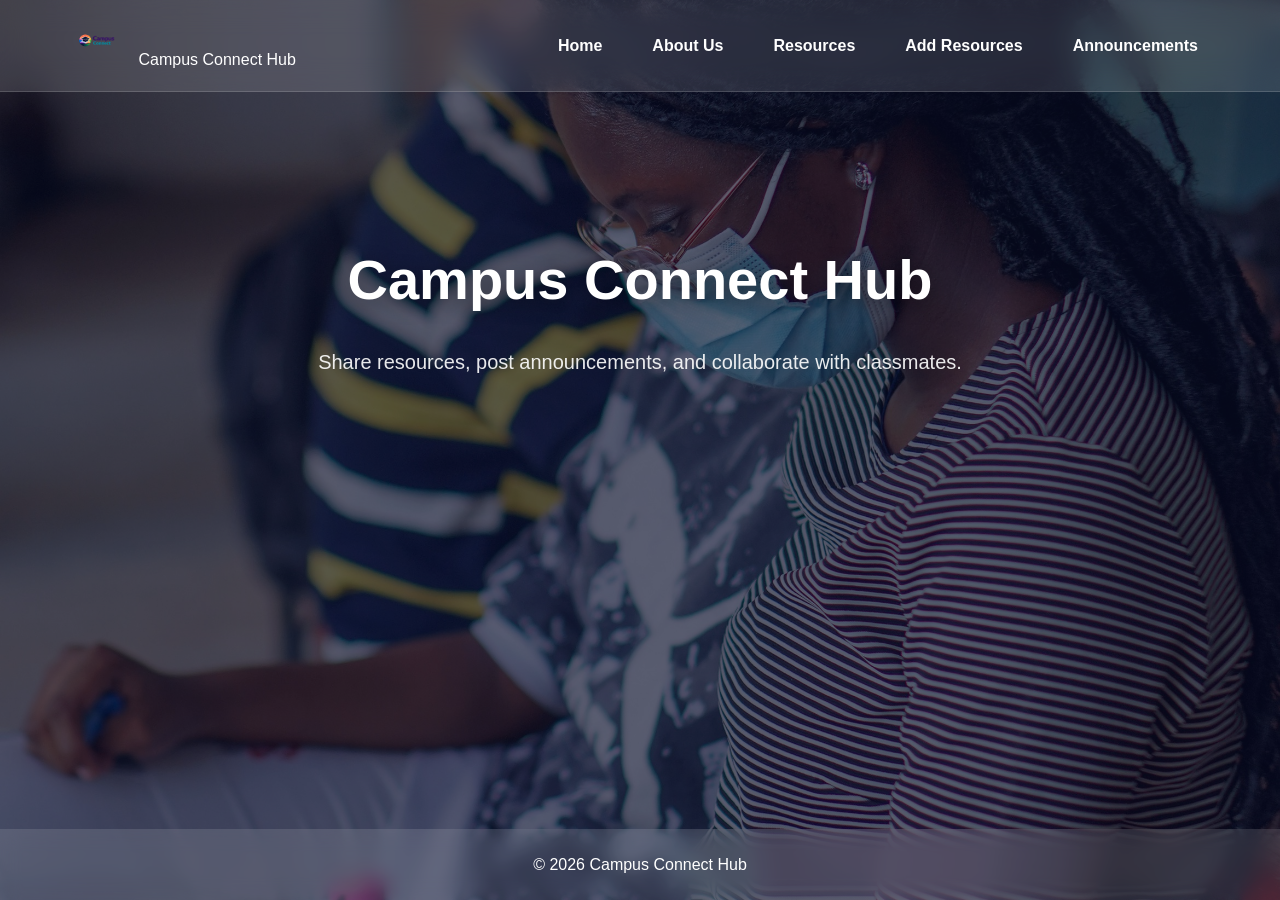
==== commit bdcf1925: "Update my css,js and html files" ====
--- a/index.html
+++ b/index.html
@@ -2,81 +2,50 @@
 <html lang="en">
 
 <head>
-
-  <meta charset="UTF-8">
-
-  <meta name="viewport" content="width=device-width, initial-scale=1.0">
-
-  <title>Campus Connect Hub</title>
-
-  <link rel="stylesheet" href="css/style.css">
-
+  <meta charset="UTF-8" />
+  <meta name="viewport" content="width=device-width, initial-scale=1.0" />
+  <title>Welcome to Campus Connect Hub</title>
+  <link rel="stylesheet" href="css/style.css" />
 </head>
 
 <body class="screen home">
 
   <!-- HEADER -->
+  <header>
+    <nav class="navbar">
 
-  <header>
+<!-- LOGO -->
+<div class="logo">
+<img src="assets/images/logo.png" alt="Campus Connect Hub Logo" width="70">
+  <span>Campus Connect Hub</span>
+</div>
 
-    <nav>
-
-      <div class="logo-container">
-
-        <img src="./assets/images/logo.png" class="logo-img" alt="logo">
-
-        <span class="logo-text">Campus Connect Hub</span>
-
-      </div>
-
+      <!-- NAV LINKS -->
       <ul>
-
         <li><a href="index.html">Home</a></li>
-        <li><a href="about.html">About</a></li>
+        <li><a href="about.html">About Us</a></li>
         <li><a href="resources.html">Resources</a></li>
-        <li><a href="add.html">Add Resource</a></li>
+        <li><a href="add.html">Add Resources</a></li>
         <li><a href="announcements.html">Announcements</a></li>
-        <li><a href="chat.html">Chat</a></li>
-
       </ul>
 
     </nav>
-
   </header>
 
-  <!-- MAIN -->
-
+  <!-- MAIN CONTENT -->
   <main>
 
     <section class="hero">
-
-      <h2>Your Academic Success Starts Here</h2>
-
-      <p>Share resources, chat with students, and view announcements.</p>
-
-    </section>
-
-    <section class="stats">
-
-      <div class="card">
-
-        <h3 id="resourceCount">0</h3>
-
-        <p>Resources Shared</p>
-
-      </div>
-
+      <h2>Campus Connect Hub</h2>
+      <p>Share resources, post announcements, and collaborate with classmates.</p>
     </section>
 
   </main>
 
+  <!-- FOOTER -->
   <footer>
-
     <p>© 2026 Campus Connect Hub</p>
-
   </footer>
-
-  <script src="js/script.js"></script>
 
 </body>
 
--- a/css/style.css
+++ b/css/style.css
@@ -131,7 +131,7 @@
 ========================= */
 
 .logo-container {
-  display: flex;
+  display: block;
 
   align-items: center;
 
@@ -147,7 +147,9 @@
 
   height: 85px;
 
-  object-fit: cover;
+  border: 2px solid red;
+
+  object-fit: fit;
 
   border-radius: 18px;
 
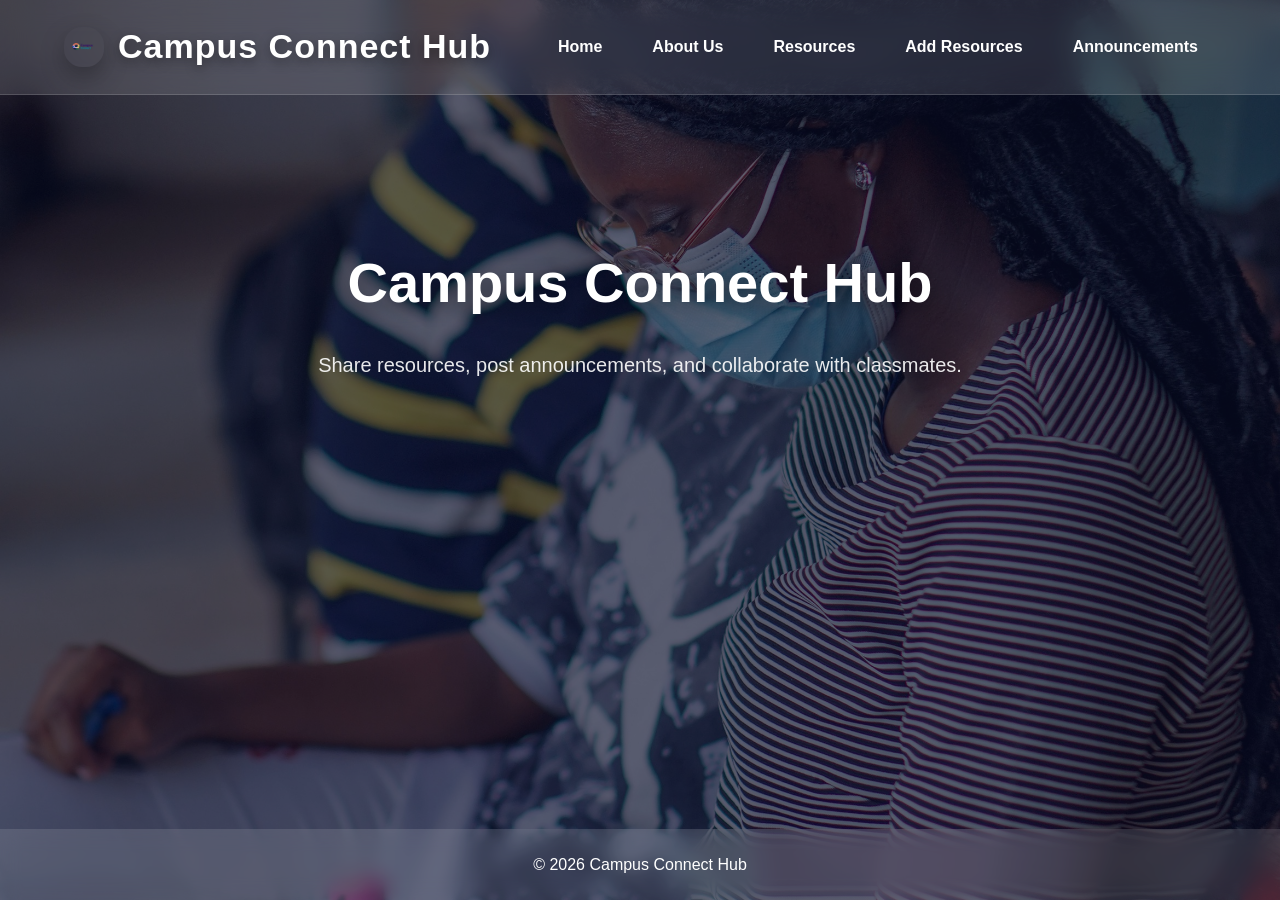
==== commit 447d4a14: "Update my css and index.html file" ====
--- a/index.html
+++ b/index.html
@@ -14,12 +14,10 @@
   <header>
     <nav class="navbar">
 
-<!-- LOGO -->
-<div class="logo">
-<img src="assets/images/logo.png" alt="Campus Connect Hub Logo" width="70">
-  <span>Campus Connect Hub</span>
+<div class="logo-container">
+  <img class="logo-img" src="assets/images/logo.png" alt="Campus Connect Hub Logo">
+  <span class="logo-text">Campus Connect Hub</span>
 </div>
-
       <!-- NAV LINKS -->
       <ul>
         <li><a href="index.html">Home</a></li>
--- a/css/style.css
+++ b/css/style.css
@@ -131,7 +131,7 @@
 ========================= */
 
 .logo-container {
-  display: block;
+  display: flex;
 
   align-items: center;
 
@@ -143,13 +143,11 @@
 /* BIGGER LOGO */
 
 .logo-img {
-  width: 85px;
-
-  height: 85px;
-
-  border: 2px solid red;
-
-  object-fit: fit;
+  width: 40px;
+
+  height: 40px;
+
+  object-fit: contain;
 
   border-radius: 18px;
 
@@ -672,4 +670,4 @@
     transform: translateX(0);
     opacity: 1;
   }
-}
+} 
